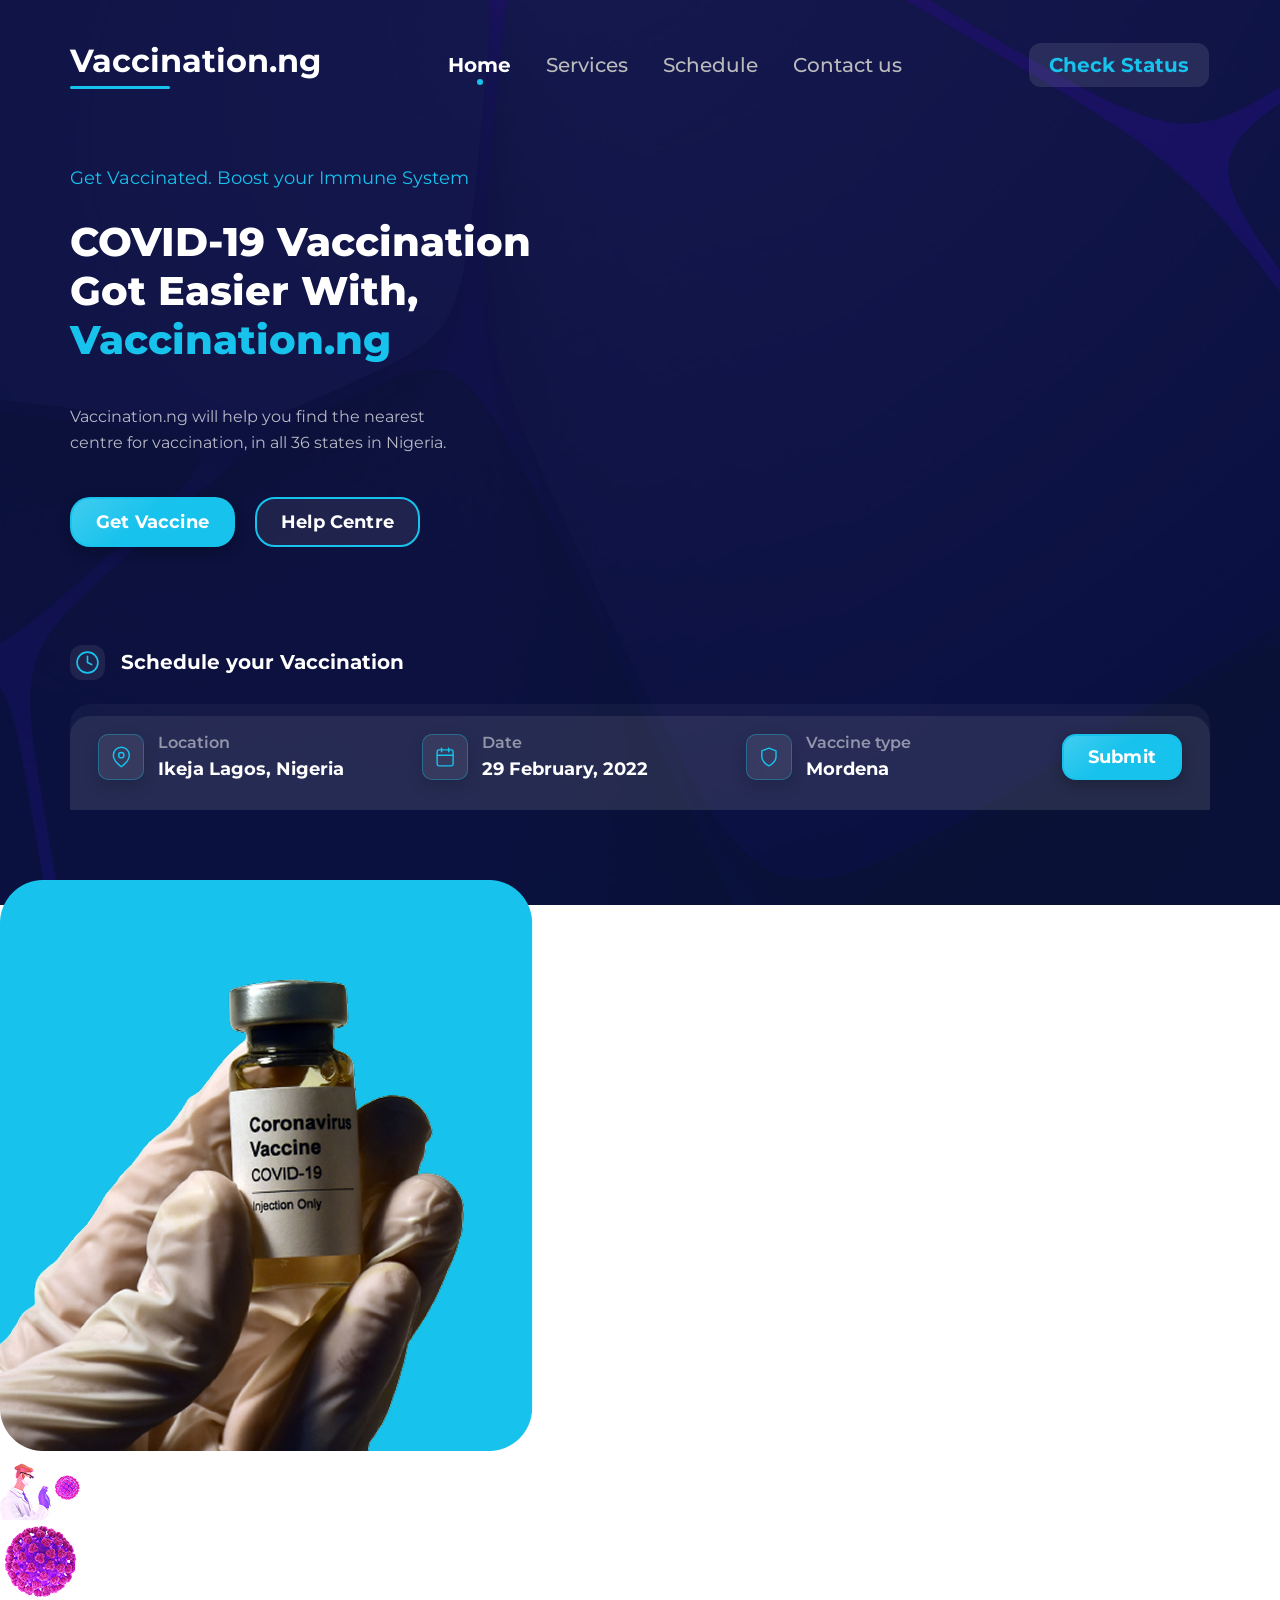
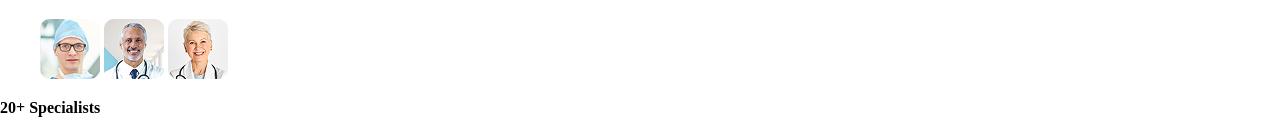
==== templates/index.html @ 73586237 "Partial creation of a home page" ====
<!DOCTYPE html>
<html lang="en">
<head>
    <meta charset="UTF-8"/>
    <meta name="viewport" content="width=device-width, initial-scale=1.0"/>
    <link
            rel="stylesheet"
            href="https://fonts.googleapis.com/css2?family=Montserrat:wght@700;800&display=swap"
    />
    <title>Vaccination</title>
    <link rel="stylesheet" href="../css/bg_style.css"/>
    <link rel="stylesheet" href="../css/header_style.css"/>
    <link rel="stylesheet" href="../css/main.css"/>
</head>

<body>
<div class="rectangle-div">
</div>
<section>
    <!-- HEADER -->
    <header>
        <div class="vaccinationng-parent">
            <a href="#home" class="vaccinationng">Vaccination.ng</a>
            <div class="group-child">
            </div>
        </div>

        <nav aria-label="Primary navigation">
            <ul>
                <li><a href="#home" class="is active">Home</a></li>
                <li><a href="#services">Services</a></li>
                <li><a href="#schedule">Schedule</a></li>
                <li><a href="#contact">Contact us</a></li>
            </ul>
        </nav>
        <a href="#checkstatus" class="check-status">Check Status</a>
    </header>

    <!-- MAIN -->
    <main>
        <!-- Group 4 -->
        <section class="group4">
            <p class="hero__eyebrow">Get Vaccinated. Boost your Immune System</p>

            <div class="covid-19-vaccination-got-container">
                <p class="covid-19-vaccination">COVID-19 Vaccination</p>
                <p class="covid-19-vaccination">Got Easier With,</p>
                <p class="vaccinationng1">Vaccination.ng</p>
            </div>
            <p class="hero__desc">
            Vaccination.ng will help you find the nearest <br>
            centre for vaccination, in all 36 states in Nigeria.
            </p>
        </section>

        <!-- Group 7 -->
        <section class="group7-parent">
            <nav aria-label="Hero actions">
                <ul>
                    <li><a href="#get-vaccine" class="btn btn-primary">Get Vaccine</a></li>
                    <li><a href="#help-centre" class="btn btn-secondary">Help Centre</a></li>
                </ul>
            </nav>
        </section>


        <!-- Group 16-->
        <section class="group16-parent">
            <!-- Group 6-->
            <section class="group6-sub">
                <div class="group5-sub">
                    <figure>
                        <img src="../svg/clock.svg" alt=" ">
                    </figure>
                </div>
                <b class="schedule-your-vaccination">Schedule your Vaccination</b>
            </section>

            <!-- Group 15-->
            <section class="group15-sub">
                <div class="rectangle4"></div>
                <div class="rectangle5"></div>
                <!-- Group 14-->
                <section class="group14-sub">
                    <!-- Group 11-->
                    <div class="group11-sub">
                        <div class=group10-sub>
                            <div class="location">Location</div>
                            <b class="ikeja-lagos-nigeria">Ikeja Lagos, Nigeria</b>
                        </div>
                        <div class=map-pin-sub>
                            <figure>
                                <img src="../svg/map-pin.svg" alt=" ">
                            </figure>
                        </div>
                    </div>
                    <!-- Group 12-->
                    <div class="group12-sub">
                        <div class=group10-1-sub>
                            <div class="date">Date</div>
                            <b class="february-2022">29 February, 2022</b>
                        </div>
                        <div class=calendar-sub>
                            <figure>
                                <img src="../svg/calendar.svg" alt=" ">
                            </figure>
                        </div>
                    </div>

                    <!-- Group 13-->
                    <div class="group13-sub">
                        <div class=group10-2-sub>
                            <div class="vaccine-type">Vaccine type</div>
                            <b class="mordena">Mordena</b>
                        </div>
                        <div class=shield-sub>
                            <figure>
                                <img src="../svg/shield.svg" alt=" ">
                            </figure>
                        </div>
                    </div>
                </section>

                <a href="#submit" class="btn btn-submit">Submit</a>
            </section>
        </section>
        <!-- Group 22-->
        <section class="group22-parent">
            <div class="picture">
                <img src="../img/unsplash_wnSEwHMhxho.png" alt=" ">
            </div>
            <!-- Group 17-->
            <div class="group17-sub">
                <div class="group-child2">
                </div>
                <img class="doctor-taking-safety-measures-icon" alt=""
                     src="../img/doctor-taking-safety-measures-for-corona-2996940-2495209.png">
            </div>
            <!-- Group 18-->
            <div class="group18-sub">
                <div class="group-child1">
                </div>
                <img class="coronavirus-2996952-2495219-icon" alt="" src="../img/coronavirus-2996952-2495219.png">
            </div>
            <!-- Group 21-->
            <div class="group21-sub">
                <div class="rectangle-div">
                </div>
                <div class="group20-child">
                    <figure>
                        <img src="../img/Rectangle%209.png" alt="">
                        <img src="../img/Rectangle%2010.png" alt="">
                        <img src="../img/Rectangle%2011.png" alt="">
                    </figure>
                </div>
                <div class="group19-sub">
                    <b class="b">20+</b>
                    <b class="specialists">Specialists</b>
                </div>
            </div>
        </section>
    </main>
</section>
</body>
</html>
---- css/bg_style.css ----
body {
    margin: 0;
    width: 100%;
    background: url("../img/backround.png") no-repeat center center fixed;
    background-size: cover;
}
---- css/header_style.css ----
/* === ХЕДЕР === */
header {
    display: flex;
    justify-content: space-between;
    align-items: center;
    padding-top: 41px;
    padding-bottom: 60px;
    padding-left: 70px;
    padding-right: 71px;
    font-family: Montserrat;
}

/* === ЛОГОТИП === */
.vaccinationng-parent {
    position: relative;
}

.vaccinationng {
    font-size: 32px;
    font-weight: 700;
    color: #fff;
    text-decoration: none;
    position: relative;
    display: inline-block;
    padding-bottom: 6px;
}

.group-child {
    position: static;
    bottom: 0;
    left: 0;
    width: 100px;
    height: 3px;
    background-color: #17c2ec;
    border-radius: 2px;
}

/* === НАВІГАЦІЯ === */
nav ul {
    display: flex;
    gap: 35px;
    list-style: none;
    margin: 0;
    padding: 0;
}

nav ul li a {
    text-decoration: none;
    font-size: 20px;
    font-weight: 500;
    color: #bbb;
    transition: color 0.3s;
}

nav ul li a:hover {
    color: #fff;
}

nav ul li a.active {
    font-weight: 700;
    color: #fff;
    position: relative;
}

/* Точка під активним пунктом */
nav ul li a.active::after {
    content: "";
    position: absolute;
    bottom: -8px;
    left: 50%;
    transform: translateX(-50%);
    width: 6px;
    height: 6px;
    background: #17c2ec;
    border-radius: 50%;
}

/* === КНОПКА === */
.check-status {
    background: rgba(255, 255, 255, 0.1);
    padding: 10px 20px;
    font-size: 20px;
    border-radius: 12px;
    color: #17c2ec;
    font-weight: 700;
    text-decoration: none;
    transition: background 0.3s;
}

.check-status:hover {
    background: rgba(255, 255, 255, 0.2);
}
---- css/main.css ----
/* GROUP 4*/
.group4 {
    margin: 0;
    padding: 0 70px;
    color: #fff;
    font-family: 'Montserrat';
    text-align: left;
}
.hero__eyebrow {
    width: 553px;
    position: relative;
    font-size: 18px;
    display: inline-block;
    font-family: Montserrat;
    color: #17c2ec;
    text-align: left;
}
.covid-19-vaccination {
    margin: 0;
}
.vaccinationng1 {
    margin: 0;
    color: #17c2ec;
    font-family: Montserrat;
}
.covid-19-vaccination-got-container {
    width: 552px;
    position: relative;
    font-size: 40px;
    font-weight: 800;
    font-family: Montserrat;
    margin-top: 10px;
    text-align: left;
    color: #fff;
}
.hero__desc{
    max-width: 630px;
    font-size: 16px;
    line-height: 1.65;
    color: rgba(255,255,255,.7);
    margin-top: 40px;
    font-family: Montserrat;
    text-align: left;
}
/*==========*/






/*GROUP 7*/
.group7-parent nav ul{
    display: flex;
    gap: 20px;
    list-style: none;
    margin: 40px 0 0;
    padding: 0px 70px;
}
.group7-parent nav ul li{ margin: 0; }

.btn{
    display: inline-flex;
    align-items: center;
    justify-content: center;
    text-decoration: none;
    font-family: 'Montserrat';
    font-weight: 700;
    font-size: 18px;
    line-height: 1;
    letter-spacing: .01em;
    padding: 14px 24px;
    border-radius: 20px;
    border: 2px solid transparent;
    transition: transform .06s ease, background .2s ease, border-color .2s ease, filter .2s ease;
    color: #fff;
}

.btn-primary{
    position: relative;
    background: #17c2ec;
    box-shadow: 0 4px 14px rgba(0,0,0,.25);
    overflow: hidden;
}
.btn-primary::after{
    content: "";
    position: absolute;
    inset: 0;
    background: linear-gradient(140deg, rgba(255,255,255,.18) 0%, rgba(255,255,255,0) 45%);
    pointer-events: none;
}
.btn-primary:hover{ filter: brightness(1.06); transform: translateY(-1px); }
.btn-primary:active{ transform: translateY(0); }

.btn-secondary{
    background: rgba(196,196,196,0.10);
    border-color: #17c2ec;
}
.btn-secondary:hover{
    background: rgba(196,196,196,0.16);
}

.btn:focus-visible{
    outline: none;
    box-shadow: 0 0 0 3px rgba(23,194,236,.35);
}
/*==========*/






/*GROUP 16*/
.group16-parent{
    margin: 0;
    padding: 70px;
}
/*GROUP 6*/
.group6-sub{
    display:flex;
    align-items:center;
    gap:16px;
    margin-top:28px;
    color:#fff;
    margin-bottom: 0;
    font-family:'Montserrat';
}

.group5-sub{
    width:35px;
    height:35px;
    border-radius:12px;
    background:rgba(196,196,196,0.10);
    position:relative;
    display:flex;
    align-items:center;
    justify-content:center;
    overflow:hidden;
}

.group5-sub figure{ margin:0; width:100%; height:100%; display:grid; place-items:center; }

.group5-sub img{ width:25px; height:25px; display:block; }

.schedule-your-vaccination{
    font-weight:700;
    font-size: 20px;
    line-height:1.1;
    white-space:nowrap;
}
/*==========*/
/*GROUP 15*/
.group15-sub{
    position: relative;
    margin-top: 24px;
    padding: 20px 28px;
    display: grid;
    grid-template-columns: 1fr auto;
    align-items: center;
    gap: 28px;
    font-family: 'Montserrat';
    color: #fff;
    border-radius: 20px 20px 0 0;
    overflow: hidden;
    min-height: 66px;
}

.rectangle5{ position:absolute; inset:0; border-radius:inherit; background: rgba(196,196,196,0.05); z-index:0; pointer-events:none; }
.rectangle4{ position:absolute; left:0; right:0; bottom:0; top:12px; border-radius:inherit; background: rgba(196,196,196,0.10); z-index:0; pointer-events:none; }

.group14-sub{
    grid-column: 1/2;
    z-index: 1;
    display: grid;
    grid-template-columns: repeat(3, minmax(0, 1fr));
    gap: 36px;
}

.group11-sub, .group12-sub, .group13-sub{
    display: flex;
    align-items: center;
    gap: 14px;
    min-width: 0;
}

.map-pin-sub, .calendar-sub, .shield-sub{
    order: -1;
    flex: 0 0 44px;
    width: 44px; height: 44px;
    border-radius: 10px;
    background: rgba(196,196,196,0.10);
    border: 1px solid rgba(23,194,236,0.35);
    box-shadow: 0 6px 16px rgba(0,0,0,.15);
    display: grid; place-items: center;
    overflow: hidden;
    cursor: default;
    user-select: none;
    position: relative;
}
.map-pin-sub::after, .calendar-sub::after, .shield-sub::after{
    content:""; position:absolute; inset:0; border-radius:inherit;
    pointer-events:none;
}
.map-pin-sub figure, .calendar-sub figure, .shield-sub figure{ margin:0; }
.map-pin-sub img, .calendar-sub img, .shield-sub img{ width:22px; height:22px; display:block; }

/* Текст біля іконки */
.group10-sub, .group10-1-sub, .group10-2-sub{
    display: flex;
    flex-direction: column;
    gap: 6px;
    min-width: 0;
}
.location, .date, .vaccine-type{
    font-size: 16px;
    font-weight: 600;
    color: rgba(255,255,255,.5);
}
.ikeja-lagos-nigeria, .february-2022, .mordena{
    font-size: 18px;
    font-weight: 700;
    color: #fff;
    white-space: nowrap;
    overflow: hidden;
    text-overflow: ellipsis;
}

/* ===== Submit з обводкою ===== */
.btn { display:inline-flex; align-items:center; justify-content:center; text-decoration:none; font-weight:700; }
.btn-submit{
    grid-column: 2/2;
    justify-self: end;
    z-index: 1;
    background: #17c2ec;
    color: #fff;
    padding: 12px 24px;
    border-radius: 14px;
    border: 2px solid rgba(23,194,236,0.9);
    box-shadow: 0 4px 14px rgba(0,0,0,.25);
    position: relative; overflow: hidden;
}
.btn-submit::after{
    content:""; position:absolute; inset:0;
    background: linear-gradient(140deg, rgba(255,255,255,.18) 0%, rgba(255,255,255,0) 45%);
    pointer-events:none;
}
.btn-submit:hover{ filter: brightness(1.06); transform: translateY(-1px); transition: .15s ease; }
.btn-submit:active{ transform: translateY(0); }
/*==========*/
/*GROUP 22*/
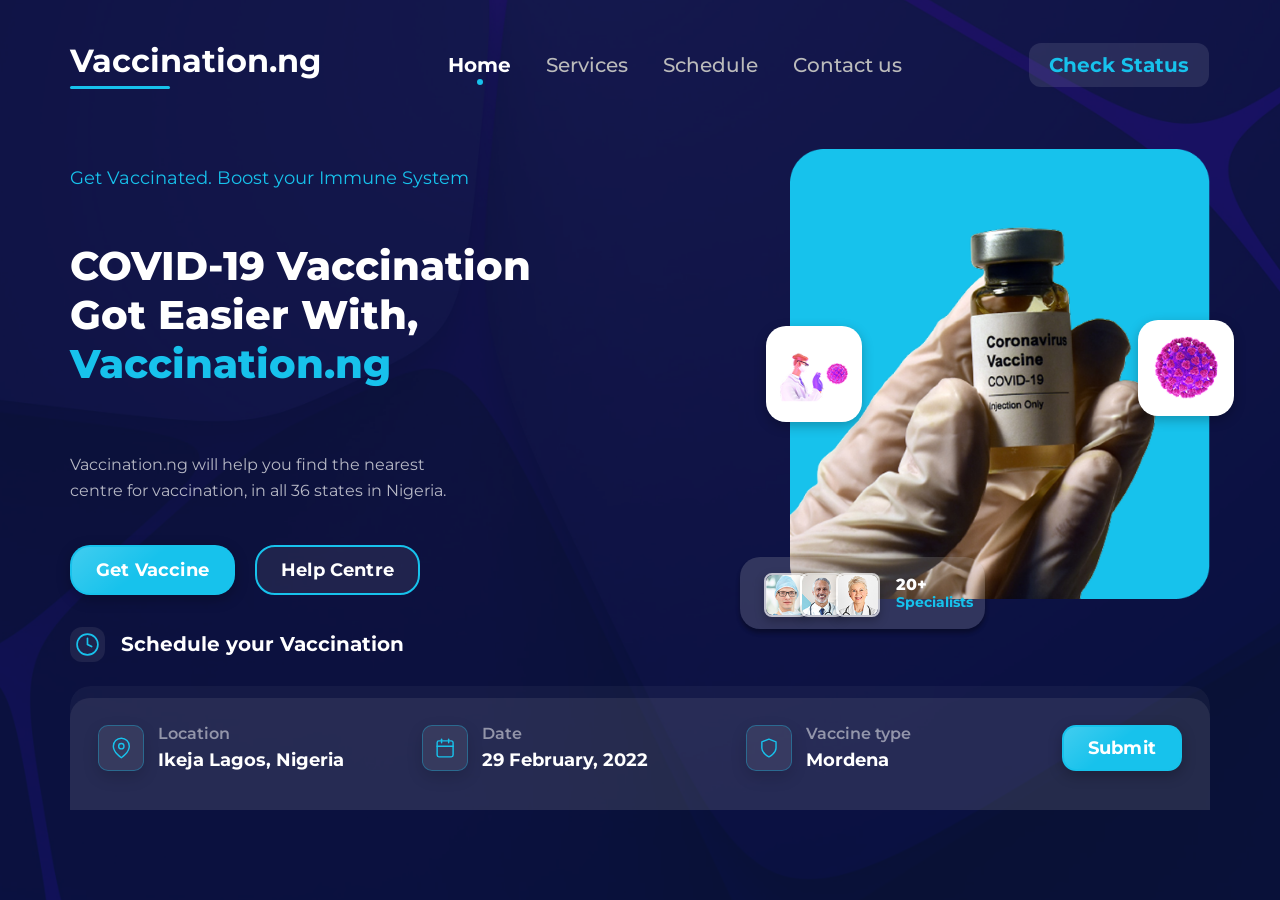
==== commit 117893ff: "Final version of home page" ====
--- a/templates/index.html
+++ b/templates/index.html
@@ -40,28 +40,62 @@
     <main>
         <!-- Group 4 -->
         <section class="group4">
-            <p class="hero__eyebrow">Get Vaccinated. Boost your Immune System</p>
+            <div class="hero-left">
+                <p class="hero__eyebrow">Get Vaccinated. Boost your Immune System</p>
 
-            <div class="covid-19-vaccination-got-container">
-                <p class="covid-19-vaccination">COVID-19 Vaccination</p>
-                <p class="covid-19-vaccination">Got Easier With,</p>
-                <p class="vaccinationng1">Vaccination.ng</p>
+                <div class="covid-19-vaccination-got-container">
+                    <p class="covid-19-vaccination">COVID-19 Vaccination</p>
+                    <p class="covid-19-vaccination">Got Easier With,</p>
+                    <p class="vaccinationng1">Vaccination.ng</p>
+                </div>
+                <p class="hero__desc">
+                Vaccination.ng will help you find the nearest <br>
+                centre for vaccination, in all 36 states in Nigeria.
+                </p>
+                <nav class="hero-cta" aria-label="Hero actions">
+                    <ul>
+                        <li><a href="#get-vaccine" class="btn btn-primary">Get Vaccine</a></li>
+                        <li><a href="#help-centre" class="btn btn-secondary">Help Centre</a></li>
+                    </ul>
+                </nav>
             </div>
-            <p class="hero__desc">
-            Vaccination.ng will help you find the nearest <br>
-            centre for vaccination, in all 36 states in Nigeria.
-            </p>
+            <!-- Group 22-->
+            <section class="group22-parent">
+                <div class="picture">
+                    <img src="../img/unsplash_wnSEwHMhxho.png" alt=" ">
+                </div>
+                <!-- Group 17-->
+                <div class="group17-sub">
+                    <div class="group-child2">
+                    </div>
+                    <img class="doctor-taking-safety-measures-icon" alt=""
+                    src="../img/doctor-taking-safety-measures-for-corona-2996940-2495209.png">
+                </div>
+                <!-- Group 18-->
+                <div class="group18-sub">
+                    <div class="group-child1">
+                    </div>
+                    <img class="coronavirus-2996952-2495219-icon" alt="" src="../img/coronavirus-2996952-2495219.png">
+                </div>
+                <!-- Group 21-->
+                <div class="group21-sub">
+                    <div class="rectangle-div">
+                    </div>
+                    <div class="group20-child">
+                        <figure>
+                            <img src="../img/Rectangle%209.png" alt="">
+                            <img src="../img/Rectangle%2010.png" alt="">
+                            <img src="../img/Rectangle%2011.png" alt="">
+                        </figure>
+                    </div>
+                    <div class="group19-sub">
+                        <b class="b">20+</b>
+                        <b class="specialists">Specialists</b>
+                    </div>
+                </div>
+            </section>
         </section>
 
-        <!-- Group 7 -->
-        <section class="group7-parent">
-            <nav aria-label="Hero actions">
-                <ul>
-                    <li><a href="#get-vaccine" class="btn btn-primary">Get Vaccine</a></li>
-                    <li><a href="#help-centre" class="btn btn-secondary">Help Centre</a></li>
-                </ul>
-            </nav>
-        </section>
 
 
         <!-- Group 16-->
@@ -124,41 +158,6 @@
                 <a href="#submit" class="btn btn-submit">Submit</a>
             </section>
         </section>
-        <!-- Group 22-->
-        <section class="group22-parent">
-            <div class="picture">
-                <img src="../img/unsplash_wnSEwHMhxho.png" alt=" ">
-            </div>
-            <!-- Group 17-->
-            <div class="group17-sub">
-                <div class="group-child2">
-                </div>
-                <img class="doctor-taking-safety-measures-icon" alt=""
-                     src="../img/doctor-taking-safety-measures-for-corona-2996940-2495209.png">
-            </div>
-            <!-- Group 18-->
-            <div class="group18-sub">
-                <div class="group-child1">
-                </div>
-                <img class="coronavirus-2996952-2495219-icon" alt="" src="../img/coronavirus-2996952-2495219.png">
-            </div>
-            <!-- Group 21-->
-            <div class="group21-sub">
-                <div class="rectangle-div">
-                </div>
-                <div class="group20-child">
-                    <figure>
-                        <img src="../img/Rectangle%209.png" alt="">
-                        <img src="../img/Rectangle%2010.png" alt="">
-                        <img src="../img/Rectangle%2011.png" alt="">
-                    </figure>
-                </div>
-                <div class="group19-sub">
-                    <b class="b">20+</b>
-                    <b class="specialists">Specialists</b>
-                </div>
-            </div>
-        </section>
     </main>
 </section>
 </body>
--- a/css/main.css
+++ b/css/main.css
@@ -1,7 +1,8 @@
 /* GROUP 4*/
-.group4 {
+.hero-left{
     margin: 0;
-    padding: 0 70px;
+    padding-left: 70px;
+    padding-right: 70px;
     color: #fff;
     font-family: 'Montserrat';
     text-align: left;
@@ -43,6 +44,195 @@
     text-align: left;
 }
 /*==========*/
+
+
+
+
+
+
+
+
+
+
+
+
+
+
+
+
+
+
+
+.group4{
+    display:flex; align-items:center; justify-content:space-between;
+    gap:64px; margin:0 auto; padding:0 70px;
+}
+
+
+.group4 > .hero-left{
+    flex:1 1 640px; min-width:0; padding:0;
+    display:flex; flex-direction:column; gap:24px;
+}
+
+
+.hero-cta ul{
+    display:flex; gap:20px; list-style:none; padding:0; margin:0;
+}
+.hero-cta li{ display:inline-flex; }
+.hero-cta .btn{ display:inline-flex; align-items:center; justify-content:center; }
+
+.group4{
+    display: flex;
+    align-items: start;
+    justify-content: space-between;
+    gap: 64px;
+    margin: 0 auto;
+}
+
+.group4 > .hero-left{ flex: 1 1 640px; min-width: 0; padding: 0; }
+
+/* ===== ПРАВА колонка з фото */
+.group22-parent{
+    position: relative;
+    flex: 0 0 clamp(420px, 38vw, 260px);
+    align-self: center;
+    display: flex;
+    align-items: center;
+    justify-content: center;
+}
+
+/* саме фото */
+.group22-parent > .picture{
+    width: 100%;
+    display: flex;
+    align-items: center; justify-content: center;
+}
+.group22-parent > .picture img{
+    width: 100%;
+    height: auto;
+    display: block;
+    border-radius: 28px;
+    object-fit: contain;
+}
+
+.group17-sub, .group18-sub, .group21-sub{ position: absolute; z-index: 2; }
+
+
+.group17-sub{
+    left: -24px;
+    top: 50%; transform: translateY(-50%);
+    width: 96px; height: 96px;
+}
+.group17-sub .group-child2{
+    position:absolute; inset:0;
+    background:#fff; border-radius:20px;
+    box-shadow:0 4px 12px rgba(0,0,0,.25);
+}
+.group17-sub img{
+    position:absolute; inset:0; margin:auto;
+    width:70%; height:70%; object-fit:contain;
+}
+
+.group18-sub{
+    right: -24px; top: 38%;
+    width: 96px; height: 96px;
+}
+.group18-sub .group-child1{
+    position:absolute; inset:0;
+    background:#fff; border-radius:20px;
+    box-shadow:0 4px 12px rgba(0,0,0,.25);
+}
+.group18-sub img{
+    position:absolute; inset:0; margin:auto;
+    width:72%; height:72%; object-fit:contain;
+}
+
+
+
+
+
+
+
+
+
+
+
+
+
+
+
+
+
+
+
+/* Фото всередині правої колонки — контроль координат */
+.group22-parent{ position: relative; }
+.group22-parent .picture{   overflow: visible; }
+.group22-parent .picture img{
+    width: 100%; height: auto; display: block; border-radius: 28px;
+}
+
+/* --- БЕЙДЖ 20+ Specialists: низ-ліво від краю фото --- */
+.group22-parent .group21-sub{
+    position: absolute;
+    left: -50px;
+    bottom: -30px;
+    right: auto !important;
+    transform: none !important;
+    z-index: 3;
+
+    display: flex; align-items: center; gap: 12px;
+    padding: 8px 12px; min-height: 56px;
+    box-shadow: 0px 4px 4px rgba(0, 0, 0, 0.25), 0px 4px 4px rgba(0, 0, 0, 0.1);
+    border-radius: 20px;
+    background-color: rgba(196, 196, 196, 0.2);
+    color: #fff;
+}
+
+/* аватарки з перекриттям */
+.group22-parent .group20-child{ position: relative; width: 116px; height: 40px; }
+.group22-parent .group20-child figure{ margin: 0; }
+.group22-parent .group20-child figure img{
+    position: absolute; top: 0;
+    width: 40px; height: 40px; object-fit: cover; border-radius: 8px;
+    box-shadow: 0 4px 10px rgba(0,0,0,.25);
+    border: 2px solid rgba(255,255,255,.7);
+}
+.group22-parent .group20-child figure img:nth-child(1){ left: 0;   }
+.group22-parent .group20-child figure img:nth-child(2){ left: 36px;}
+.group22-parent .group20-child figure img:nth-child(3){ left: 72px;}
+
+/* Текст у бейджі: "20+" над "Specialists" */
+.group22-parent .group19-sub{
+    display: flex;
+    flex-direction: column;
+    align-items: flex-start;
+    gap: 0;
+    line-height: 1;
+    margin-left: 4px;
+    white-space: nowrap;
+}
+
+.group22-parent .group19-sub .b{
+    font-weight: 800;
+    font-size: 16px;
+    font-family: 'Montserrat';
+    color: #fff;
+}
+
+.group22-parent .group19-sub .specialists{
+    font-weight: 700;
+    font-size: 14px;
+    color: #17c2ec;
+    font-family: 'Montserrat';
+    margin-top: 2px;
+}
+
+
+
+
+
+
 
 
 
@@ -114,7 +304,8 @@
 /*GROUP 16*/
 .group16-parent{
     margin: 0;
-    padding: 70px;
+    padding-left: 70px;
+    padding-right: 70px;
 }
 /*GROUP 6*/
 .group6-sub{
@@ -154,7 +345,7 @@
 .group15-sub{
     position: relative;
     margin-top: 24px;
-    padding: 20px 28px;
+    padding: 29px 28px;
     display: grid;
     grid-template-columns: 1fr auto;
     align-items: center;
@@ -227,7 +418,7 @@
 }
 
 /* ===== Submit з обводкою ===== */
-.btn { display:inline-flex; align-items:center; justify-content:center; text-decoration:none; font-weight:700; }
+.btn { display:inline-flex; align-items:center; justify-content:center; font-family: 'Montserrat'; font-weight:700; }
 .btn-submit{
     grid-column: 2/2;
     justify-self: end;
@@ -247,8 +438,7 @@
 }
 .btn-submit:hover{ filter: brightness(1.06); transform: translateY(-1px); transition: .15s ease; }
 .btn-submit:active{ transform: translateY(0); }
-/*==========*/
-/*GROUP 22*/
-
-
-
+
+
+
+
